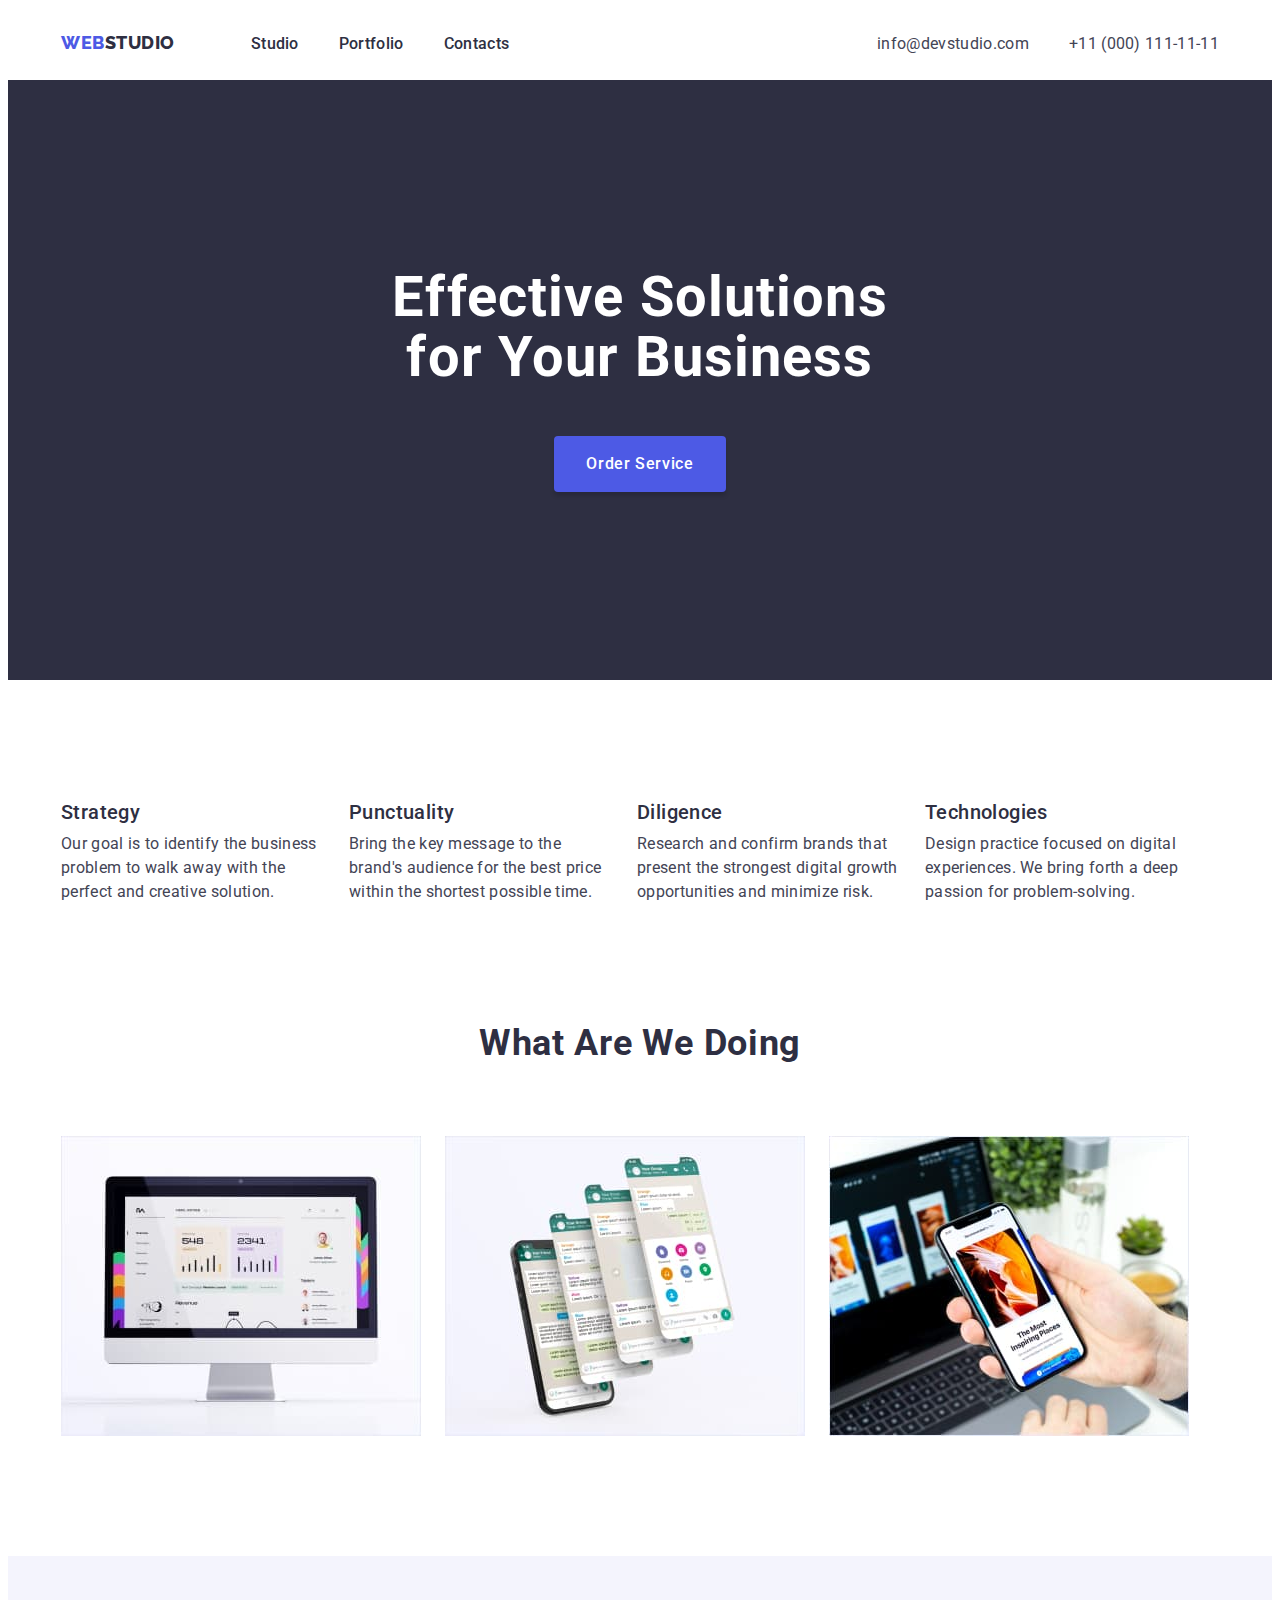
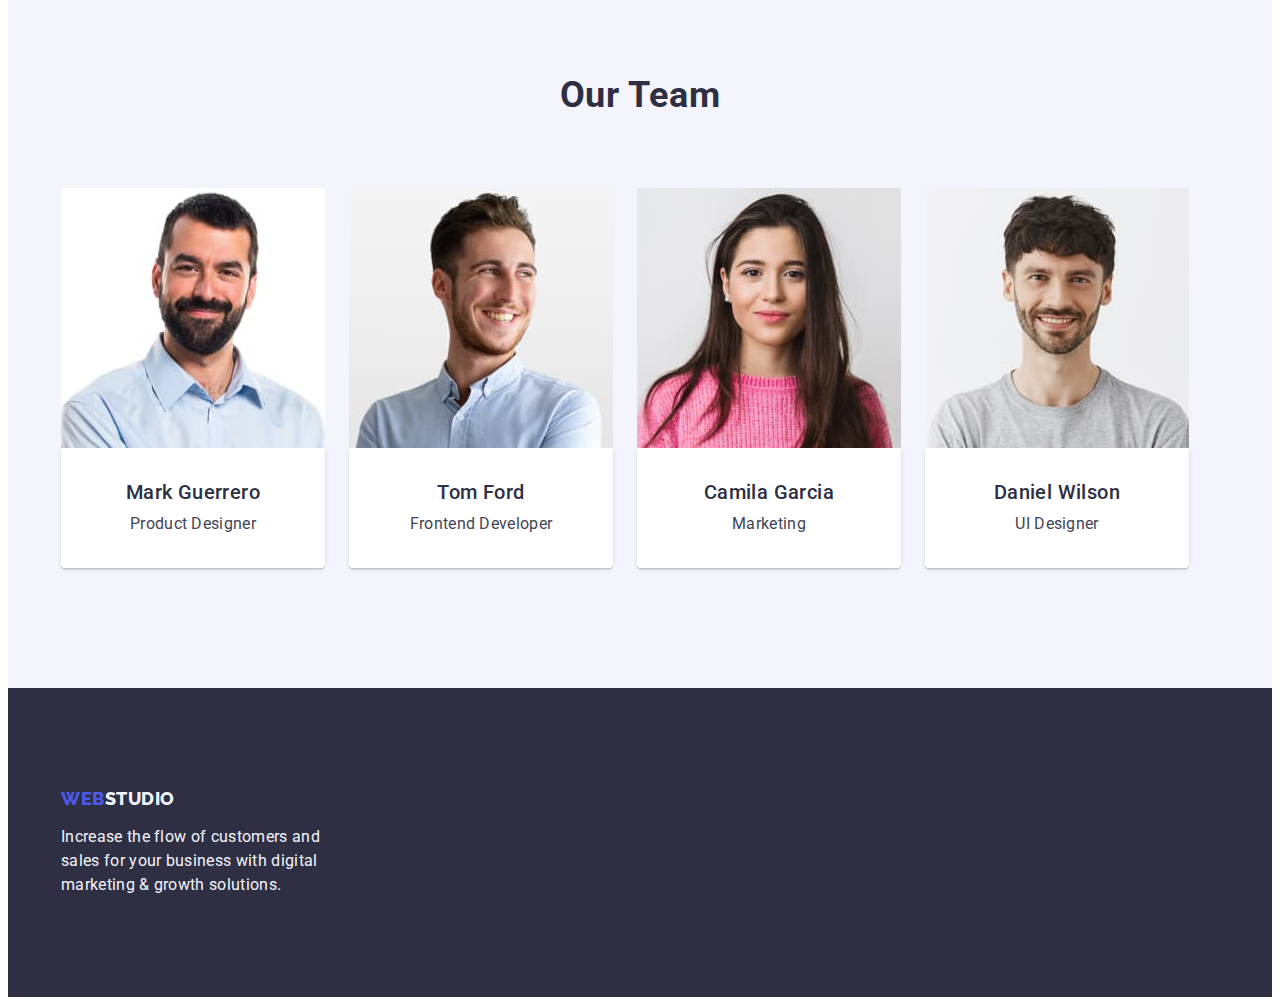
==== index.html @ d96dcd17 "Initial commit" ====
<!DOCTYPE html>
<html lang="en">
  <head>
    <meta charset="UTF-8" />
    <meta http-equiv="X-UA-Compatible" content="IE=edge" />
    <meta name="viewport" content="width=device-width, initial-scale=1.0" />
    <title>Студія</title>
    <link
      rel="stylesheet"
      href="https://cdnjs.cloudflare.com/ajax/libs/modern-normalize/1.1.0/modern-normalize.min.css"
      integrity="sha512-wpPYUAdjBVSE4KJnH1VR1HeZfpl1ub8YT/NKx4PuQ5NmX2tKuGu6U/JRp5y+Y8XG2tV+wKQpNHVUX03MfMFn9Q=="
      crossorigin="anonymous"
      referrerpolicy="no-referrer"
    />
    <link rel="stylesheet" href="./css/styles.css" />
    <link rel="preconnect" href="https://fonts.googleapis.com" />
    <link rel="preconnect" href="https://fonts.gstatic.com" crossorigin />
    <link
      href="https://fonts.googleapis.com/css2?family=Raleway:wght@800&family=Roboto:wght@400;500;600&display=swap"
      rel="stylesheet"
    />
  </head>

  <body>
    <header class="header">
      <div class="container  menu">
        <nav class="header-nav menu">
          <a class="title-first link" href="./index.html"
            >WEB<span class="title-last">Studio</span></a
          ><ul class="list menu list-nav">
            <li><a class="list-nav link" href="./index.html">Studio</a></li>
            <li>
              <a class="list-nav link" href="./portfolio.html">Portfolio</a>
            </li>
            <li><a class="list-nav link" href="">Contacts</a></li>
      </nav> 
      <address class="address">
        <ul class="list menu list-contact">
          <li>
            <a class="list-contact link" href="mailto:info@devstudio.com"
              >info@devstudio.com</a
            >
          </li>
          <li>
            <a class="list-contact link" href="tel:+110001111111">
              +11 (000) 111-11-11</a
            >
          </li>
        </ul>
      </address></div>
    </header>
    <main> 
      <section class="section-one" >
        <div class="container">
        <h1 class="header-one">Effective Solutions  for  Your Business</h1>
        <button class="button-order" type="button">Order Service</button>
      </div></section>
      <section class="section-two">
        <div class="container ">
        <h2 hidden  class ="section-two-title">Section two</h2>
        <ul class="list list-two">
          <li >
            <h3 class="list-item">Strategy</h3>
            <p class="list-item-description">
              Our goal is to identify the business problem to walk away with the
              perfect and creative solution.
            </p>
          </li>
          <li>
            <h3 class="list-item">Punctuality</h3>
            <p class="list-item-description">
              Bring the key message to the brand's audience for the best price
              within the shortest possible time.
            </p>
          </li>
          <li>
            <h3 class="list-item">Diligence</h3>
            <p class="list-item-description">
              Research and confirm brands that present the strongest digital
              growth opportunities and minimize risk.
            </p>
          </li>
          <li>
            <h3 class="list-item">Technologies</h3>
            <p class="list-item-description">
              Design practice focused on digital experiences. We bring forth a
              deep passion for problem-solving.
            </p>
          </li>
        </ul></div>
      </section>
      <section class="section-three" > <div class="container">
        <h2 class="header-section-three">What are we doing</h2>
        <ul class="list list-two">
          <li><img src="./images/laptop.jpg" alt="laptop" width="360" /></li>
          <li>
            <img src="./images/media.jpg" alt="social media" width="360" />
          </li>
          <li><img src="./images/phone.jpg" alt="Phone" width="360" /></li>
        </ul></div>
      </section>
      <section class="section-four">  <div class="container">
        <h2 class="header-section-four">Our Team</h2>
        <ul class="list list-four">
          <li>
            <img
              src="./images/teacherone.jpg"
              alt="Our Product Designer"
              width="264"
            />
            <div  class="list-section-four">
            <h3 class="list-employee">Mark Guerrero</h3>
            <p class="list-employee-description">Product Designer</p>
          
          </li>
          <li>
            <img
              src="./images/teachertwo.jpg"
              alt="Our Frontend Developer"
              width="264"
            /> <div class="list-section-four">
            <h3 class="list-employee">Tom Ford</h3>
            <p class="list-employee-description">Frontend Developer</p>
          </div></li>
          <li>
            <img
              src="./images/teacherthree.jpg"
              alt="Our Head of Marketing"
              width="264"
            /> <div class="list-section-four">
            <h3 class="list-employee">Camila Garcia</h3>
            <p class="list-employee-description">Marketing</p>
          </div></li>
          <li>
            <img
              src="./images/teacherfour.jpg"
              alt="Our UI Designer"
              width="264"
            /> <div class="list-section-four">
            <h3 class="list-employee">Daniel Wilson</h3>
            <p class="list-employee-description">UI Designer</p>
          </div></li>
        </ul></div>
      </section>
    </main>
    <footer class="section-footer">
      <div class="container">
      <a class="title-first link" href="./index.html"
        >WEB<span class="title-last-footer">Studio</span></a
      >
      <p class="footer-text">
        Increase the flow of customers and sales for your business with digital
        marketing & growth solutions.
      </p></div>
    </footer>
  </body>
</html>
---- css/styles.css ----
body {font-family: 'Roboto', sans-serif;color: #434455; background-color: #FFFFFF;}
:root{--brand-color:#434455;}

p,h1,h2,h3,h4,h5,h5{margin: 0;}
ul{margin: 0;padding-left: 0;}

img{display: block;}

.container {
    width: 1158px;
    padding-left: 15px;
    padding-right: 15px;
    margin: 0 auto;
}

/*HEADER*/
.title-first{font-family: "Raleway",
    sans-serif;
font-weight: 800;
font-size: 18px;
line-height: 1.17;
letter-spacing: 0.03em;
color: #4D5AE5;
text-transform: uppercase;
text-decoration:none; }

.title-last{font-family:"Raleway",
    sans-serif;
    font-weight: 800;
    font-size: 18px;
    line-height: 1.17;
    letter-spacing: 0.03em;
    color: #2e2f42;
    text-transform: uppercase; 
    text-decoration: none;
    margin-right: 76px;} 

.header{ padding-top: 24px; padding-bottom: 24px;
}
.header-nav{margin-right: auto;}

.menu{display: flex;}


/*ALL LISTS*/
.list {list-style: none; font-style: normal;}

/*NAVIGATION*/
.list-nav{
    font-weight: 500;
    font-size: 16px;
    line-height: 1.5;
    letter-spacing: 0.02em;
    color: #2E2F42;
    text-decoration: none;
    gap:40px;
 }


.link:hover{color: #404bbf;}
.link:focus{color: #404bbf;}
.link{text-decoration: none;}

 /*NAVIGATION-CONTACT*/
.list-contact{font-style: normal;
    font-size: 16px;
    line-height: 1.5;
    letter-spacing: 0.02em;
    color:var(--brand-color); 
    text-decoration: none;
    gap:40px;}


/* SECTION ONE */ 
.section-one {
    background-color: #2e2f42;
    padding: 188px 0px;
}

.header-one{
    font-size: 56px;
    line-height: 1.07;
    letter-spacing: 0.02em;
    color: #FFFFFF;
    text-align: center;
    width: 498px;
    margin: 0 auto
    }


.button-order{font-family: "Roboto", sans-serif;
    font-weight: 500;
    font-size: 16px;
    line-height: 1.5;
    letter-spacing: 0.04em;
    color: #FFFFFF;
    background-color: #4D5AE5;
    cursor:pointer;
    box-shadow: 0px 4px 4px rgba(0, 0, 0, 0.15);
    text-transform: capitalize;
    border-radius: 4px;
    display: block; 
    margin: 0 auto;
    border:none;
    padding: 16px 32px;
    margin-top: 48px;
}

.button-order:hover{background-color: #404bbf;}
.button-order:focus{background-color: #404bbf;}

/*SECTION TWO*/

.section-two{ padding-top: 120px;
padding-bottom: 120px;}

.list-two{display: flex;
gap: 24px;}

.list-item{font-weight: 500;
    font-size: 20px;
    line-height: 1.2;
    letter-spacing: 0.02em;
    color: #2E2F42;
    width: 264px;
    margin-bottom: 8px;}

.list-item-description{font-size: 16px;
    line-height: 1.5;
    letter-spacing: 0.02em;
    color:var(--brand-color);
    width: 264px; }

/*SECTION THREE*/
.header-section-three{
    font-size: 36px;
    line-height: 1.11;
    text-align: center;
    letter-spacing: 0.02em;
    color: #2E2F42;
    text-transform: capitalize;
    margin-bottom: 72px;}

.section-three{
padding-bottom: 120px;}

/*SECTION FOUR*/

.section-four{background: #F4F4FD;
    padding-bottom: 120px;padding-top: 120px;
}
.list-four {   
     display: flex;gap: 24px;
}
.header-section-four {
    font-size: 36px;
    line-height: 1.11;
    text-align: center;
    letter-spacing: 0.02em;
    color: #2E2F42;
    text-transform: capitalize;
    margin-bottom: 72px;
}
.list-employee {
    font-weight: 500;
    font-size: 20px;
    line-height: 1.2;
    letter-spacing: 0.02em;
    color: #2E2F42;
    text-align: center;;

}
.list-employee-description {
    font-size: 16px;
    line-height: 1.5;
    letter-spacing: 0.02em;
    color: var(--brand-color);
    text-align: center;margin-top: 8px;}


.list-section-four{background-color: #FFFFFF;
    padding: 32px 16px;
    box-shadow: 0px 1px 6px rgba(46, 47, 66, 0.08), 0px 1px 1px rgba(46, 47, 66, 0.16), 0px 2px 1px rgba(46, 47, 66, 0.08);
    border-radius: 0px 0px 4px 4px;
}
/*FOOTER*/
.section-footer {background-color: #2E2F42; 
    padding-top: 100px; 
    padding-bottom:100px;}

.title-first {
    font-family: "Raleway",
        sans-serif;
    font-weight: 800;
    font-size: 18px;
    line-height: 1.17;
    letter-spacing: 0.03em;
    color: #4D5AE5;
    text-transform: uppercase;
    text-decoration: none;

}

.title-last-footer {
    font-family: "Raleway",
        sans-serif;
    font-weight: 800;
    font-size: 18px;
    line-height: 1.17;
    letter-spacing: 0.03em;
    color: #F4F4FD;
    text-transform: uppercase;
    text-decoration: none;
}
.footer-text {
    font-size: 16px;
    line-height: 1.5;
    letter-spacing: 0.02em;
    color: #F4F4FD;margin-top: 16px;
    width: 264px;}

/*PORTFOLIO PAGE*/
.section-portfolio{padding-top: 96px;
    padding-bottom: 120px;}


.header-portfolio { 
    padding-top: 24px;
    padding-bottom: 24px;border-bottom: 1px solid #E7E9FC;
    box-shadow: 0px 2px 1px rgba(46, 47, 66, 0.08), 0px 1px 1px rgba(46, 47, 66, 0.16), 0px 1px 6px rgba(46, 47, 66, 0.08);}

.portfolio-nav{display: flex;justify-content: center;
    gap: 24px;
    margin-bottom: 72px;}

.button-nav {font-family: "Roboto", sans-serif;
    font-style: normal;
    font-weight: 500;
    font-size: 16px;
    line-height: 1.5;
    letter-spacing: 0.04em;
    color: #4d5ae5;
    background-color: #F4F4FD;
    cursor: pointer;
    border: 1px solid #E7E9FC;
    border-radius: 4px;
    padding: 12px 24px;
    }
.button-nav:is(:hover, :focus) {color: #FFFFFF;background-color: #404BBF;}

.portfolio-list{display: flex; 
    flex-wrap: wrap;
    row-gap:48px;
    column-gap: 24px;
}

.portfolio-list-wrapper{padding:32px 16px;border: 1px solid #E7E9FC;border-top:none;}

.portfolio-head{
    font-style: normal;
    font-weight: 500;
    font-size: 20px;
    line-height: 1.2;
    letter-spacing: 0.02em;
    color: #2E2F42;
margin-bottom: 8px;}

.portfolio-head-paragraph{
    font-style: normal;
    font-size: 16px;
    line-height: 1.5;
    letter-spacing: 0.02em;
    color: #434455;}
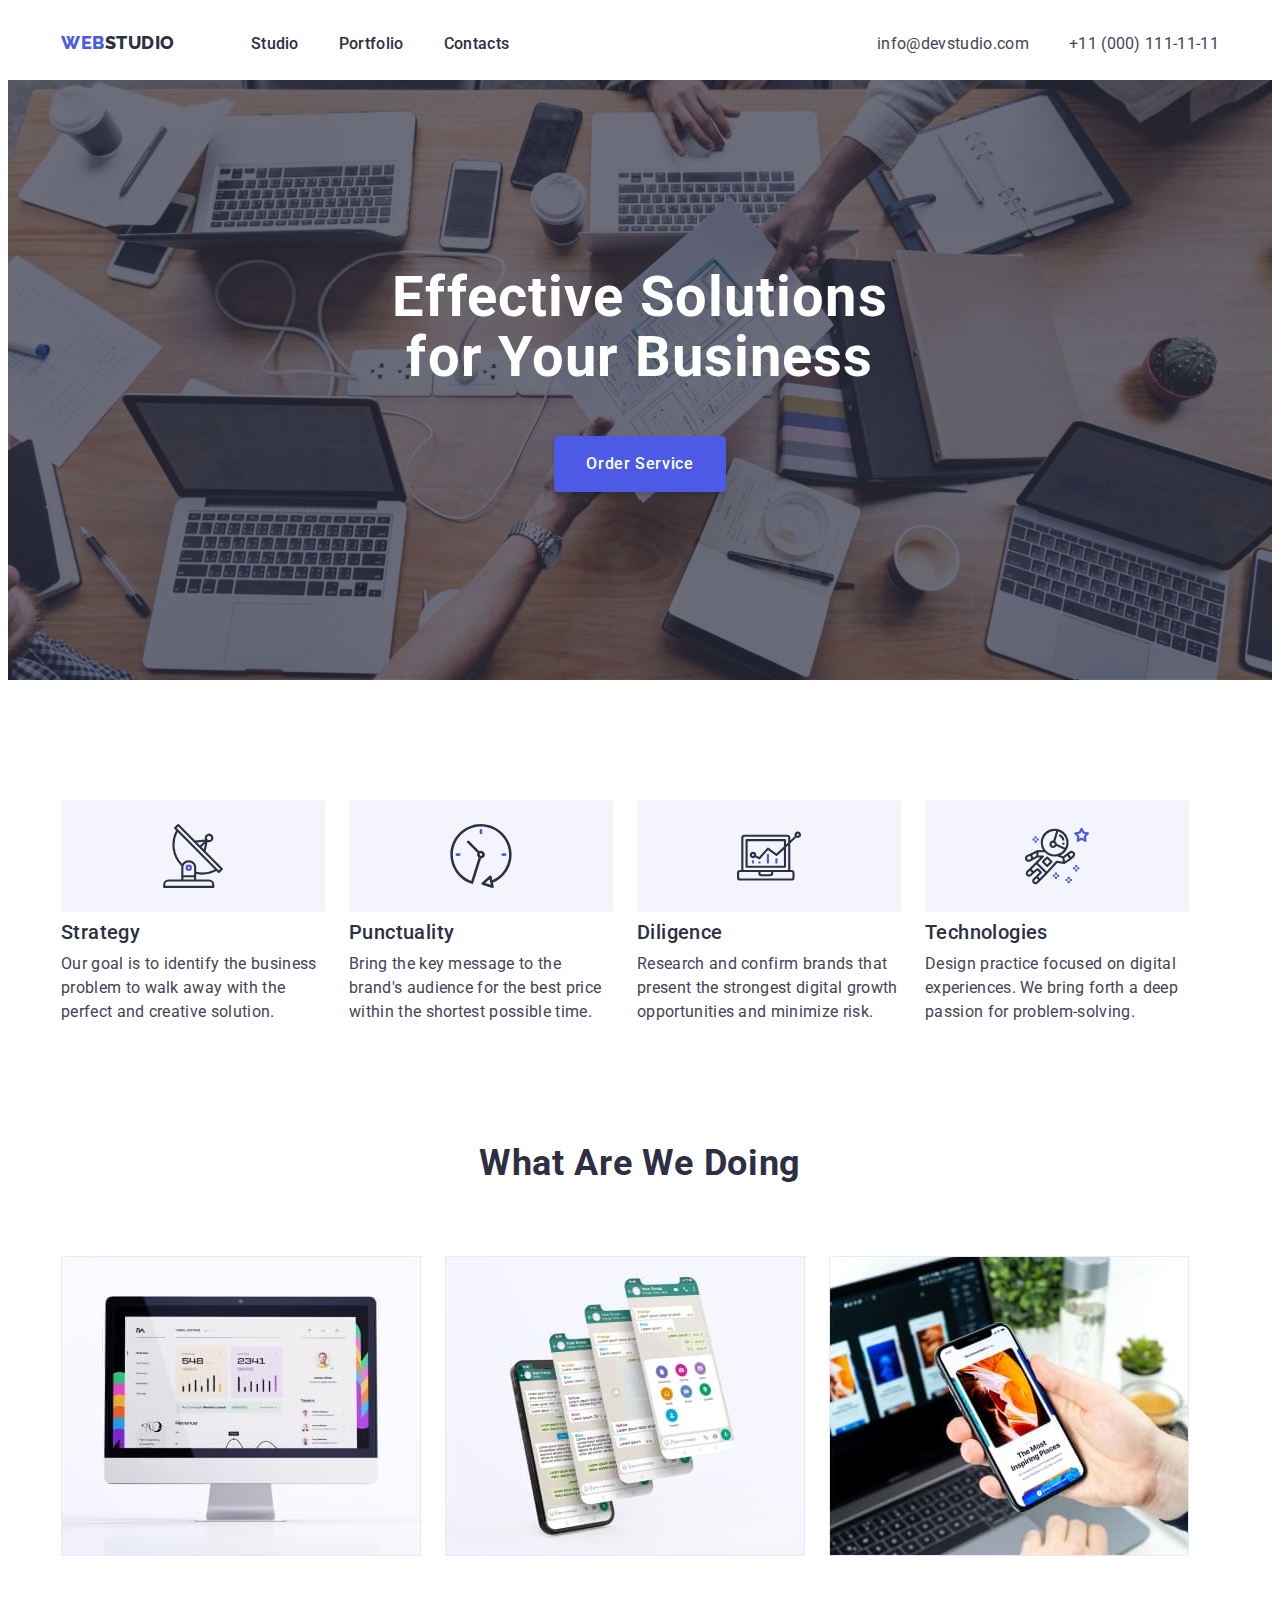
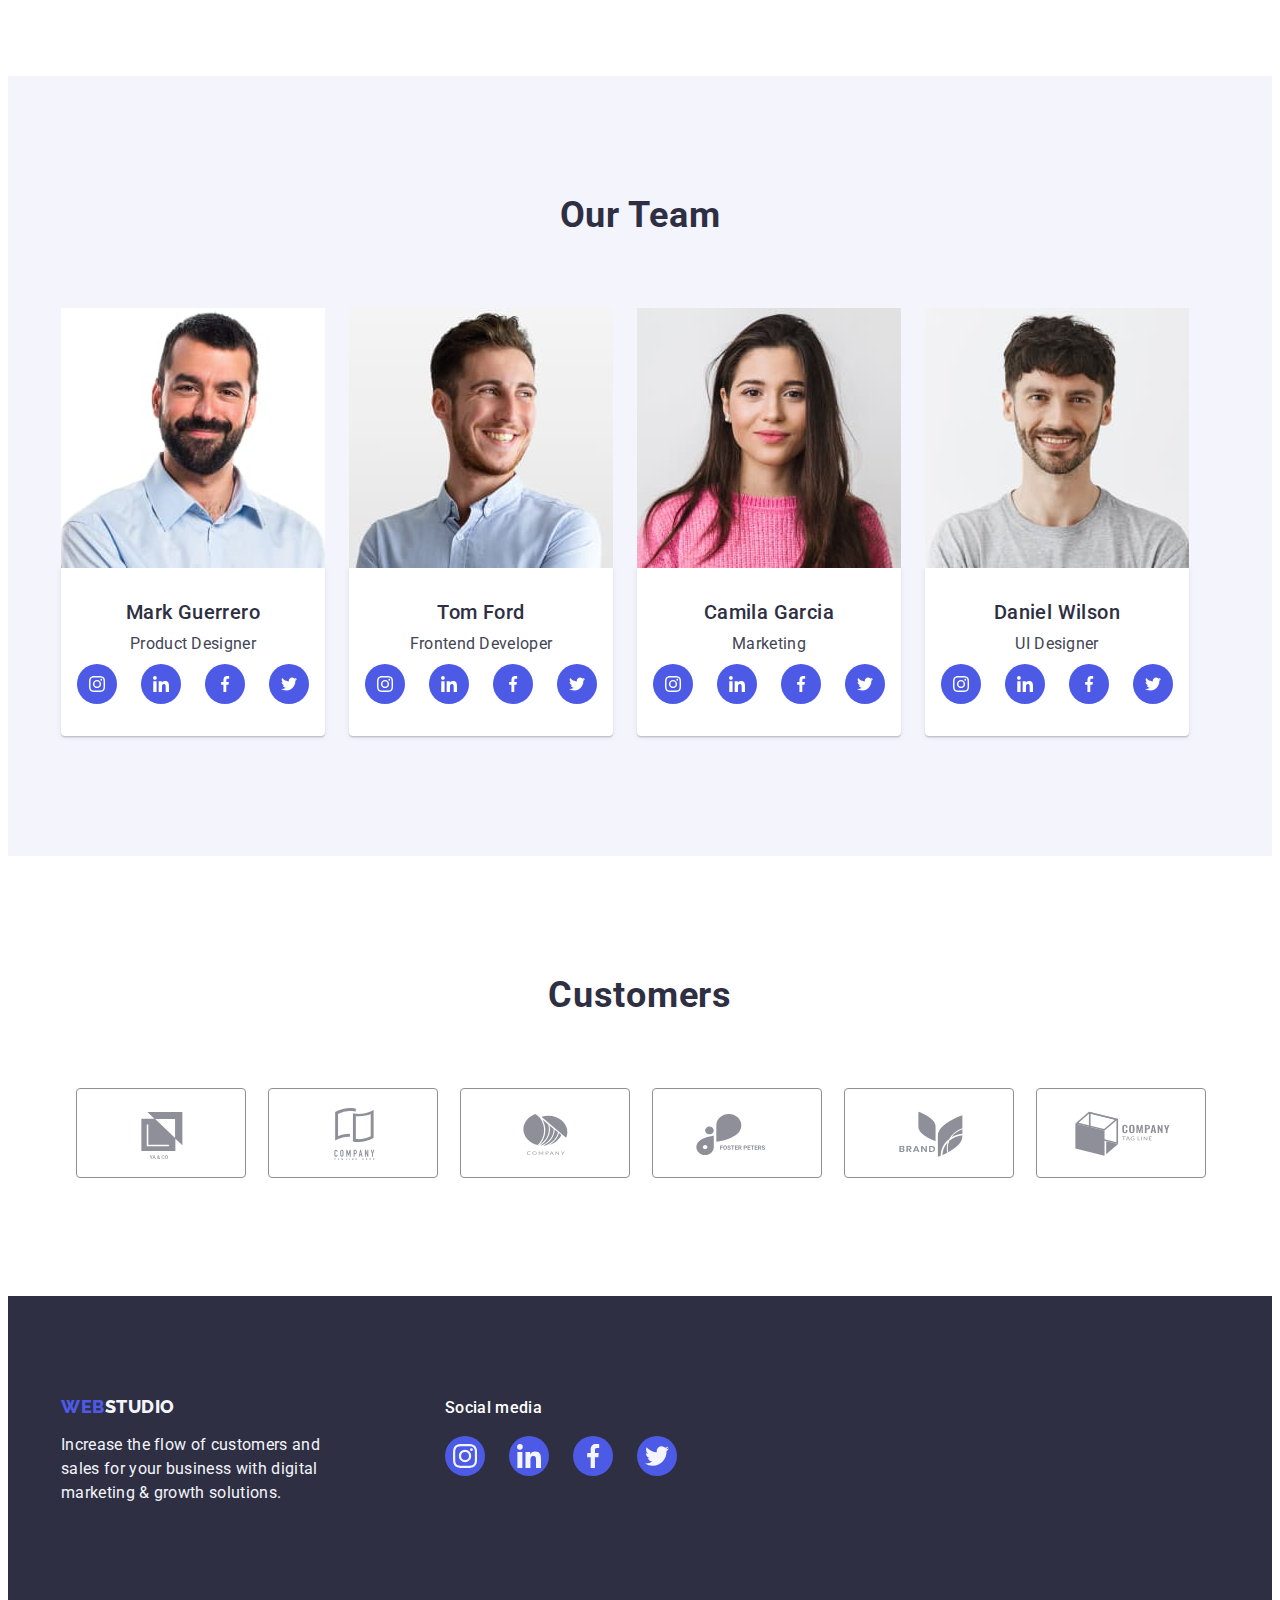
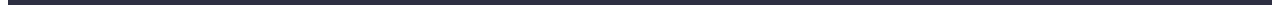
==== commit a3cd8c5d: "finish" ====
--- a/index.html
+++ b/index.html
@@ -59,7 +59,12 @@
         <div class="container ">
         <h2 hidden  class ="section-two-title">Section two</h2>
         <ul class="list list-two">
-          <li >
+          <li>
+            <div class="sec-two-wrapper">
+          <svg class=".sec-two-img" width="64" height="64">
+          <use href="./images/symbol-def.svg#icon-antenna"></use>
+            </svg>
+            </div>
             <h3 class="list-item">Strategy</h3>
             <p class="list-item-description">
               Our goal is to identify the business problem to walk away with the
@@ -67,6 +72,11 @@
             </p>
           </li>
           <li>
+            <div class="sec-two-wrapper">
+          <svg class=".sec-two-img" width="64" height="64">
+          <use href="./images/symbol-def.svg#icon-clock"></use>
+            </svg>
+            </div>
             <h3 class="list-item">Punctuality</h3>
             <p class="list-item-description">
               Bring the key message to the brand's audience for the best price
@@ -74,6 +84,11 @@
             </p>
           </li>
           <li>
+            <div class="sec-two-wrapper">
+          <svg class=".sec-two-img" width="64" height="64">
+          <use href="./images/symbol-def.svg#icon-diagram"></use>
+            </svg>
+            </div>
             <h3 class="list-item">Diligence</h3>
             <p class="list-item-description">
               Research and confirm brands that present the strongest digital
@@ -81,6 +96,11 @@
             </p>
           </li>
           <li>
+            <div class="sec-two-wrapper">
+          <svg class=".sec-two-img" width="64" height="64">
+          <use href="./images/symbol-def.svg#icon-astronaut"></use>
+            </svg>
+            </div>
             <h3 class="list-item">Technologies</h3>
             <p class="list-item-description">
               Design practice focused on digital experiences. We bring forth a
@@ -111,7 +131,26 @@
             <div  class="list-section-four">
             <h3 class="list-employee">Mark Guerrero</h3>
             <p class="list-employee-description">Product Designer</p>
-          
+              <ul class="team-soc-list list">
+                <li class="team-soc-item">
+                <a class="team-soc-link link" href>
+                  <svg class="team-soc-icon" width="16" height="16">
+                  <use href="./images/symbol-def.svg#icon-instagram"></use>
+                </svg></a></li>
+                <li class="team-soc-item"><a href="" class="team-soc-link link">
+                  <svg class="team-soc-icon" width="16" height="16">
+                  <use href="./images/symbol-def.svg#icon-linkedin"></use>
+                </svg></a></li>
+                <li class="team-soc-item">
+                  <a href="" class="team-soc-link link">
+                  <svg class="team-soc-icon" width="16" height="16">
+                  <use href="./images/symbol-def.svg#icon-facebook"></use>
+                </svg></a></li>
+                <li class="team-soc-item"><a href="" class="team-soc-link link">
+                  <svg class="team-soc-icon" width="16" height="16">
+                  <use href="./images/symbol-def.svg#icon-twitter"></use>
+                </svg></a></li>
+              </ul>
           </li>
           <li>
             <img
@@ -121,7 +160,26 @@
             /> <div class="list-section-four">
             <h3 class="list-employee">Tom Ford</h3>
             <p class="list-employee-description">Frontend Developer</p>
-          </div></li>
+            <ul class="team-soc-list list">
+                <li class="team-soc-item">
+                <a class="team-soc-link link" href>
+                  <svg class="team-soc-icon" width="16" height="16">
+                  <use href="./images/symbol-def.svg#icon-instagram"></use>
+                </svg></a></li>
+                <li class="team-soc-item"><a href="" class="team-soc-link link">
+                  <svg class="team-soc-icon" width="16" height="16">
+                  <use href="./images/symbol-def.svg#icon-linkedin"></use>
+                </svg></a></li>
+                <li class="team-soc-item">
+                  <a href="" class="team-soc-link link">
+                  <svg class="team-soc-icon" width="16" height="16">
+                  <use href="./images/symbol-def.svg#icon-facebook"></use>
+                </svg></a></li>
+                <li class="team-soc-item"><a href="" class="team-soc-link link">
+                  <svg class="team-soc-icon" width="16" height="16">
+                  <use href="./images/symbol-def.svg#icon-twitter"></use>
+                </svg></a></li>
+              </ul></div></li>
           <li>
             <img
               src="./images/teacherthree.jpg"
@@ -130,7 +188,26 @@
             /> <div class="list-section-four">
             <h3 class="list-employee">Camila Garcia</h3>
             <p class="list-employee-description">Marketing</p>
-          </div></li>
+            <ul class="team-soc-list list">
+              <li class="team-soc-item">
+                <a class="team-soc-link link" href>
+                  <svg class="team-soc-icon" width="16" height="16">
+                  <use href="./images/symbol-def.svg#icon-instagram"></use>
+                </svg></a></li>
+              <li class="team-soc-item"><a href="" class="team-soc-link link">
+                  <svg class="team-soc-icon" width="16" height="16">
+                  <use href="./images/symbol-def.svg#icon-linkedin"></use>
+                </svg></a></li>
+               <li class="team-soc-item">
+                  <a href="" class="team-soc-link link">
+                  <svg class="team-soc-icon" width="16" height="16">
+                  <use href="./images/symbol-def.svg#icon-facebook"></use>
+                </svg></a></li>
+              <li class="team-soc-item"><a href="" class="team-soc-link link">
+                  <svg class="team-soc-icon" width="16" height="16">
+                  <use href="./images/symbol-def.svg#icon-twitter"></use>
+                </svg></a></li>
+              </ul></div></li>
           <li>
             <img
               src="./images/teacherfour.jpg"
@@ -139,12 +216,70 @@
             /> <div class="list-section-four">
             <h3 class="list-employee">Daniel Wilson</h3>
             <p class="list-employee-description">UI Designer</p>
-          </div></li>
+            <ul class="team-soc-list list">
+                <li class="team-soc-item">
+                <a class="team-soc-link link" href>
+                  <svg class="team-soc-icon" width="16" height="16">
+                  <use href="./images/symbol-def.svg#icon-instagram"></use>
+                </svg></a></li>
+                <li class="team-soc-item"><a href="" class="team-soc-link link">
+                  <svg class="team-soc-icon" width="16" height="16">
+                  <use href="./images/symbol-def.svg#icon-linkedin"></use>
+                </svg></a></li>
+                <li class="team-soc-item">
+                  <a href="" class="team-soc-link link">
+                  <svg class="team-soc-icon" width="16" height="16">
+                  <use href="./images/symbol-def.svg#icon-facebook"></use>
+                </svg></a></li>
+                <li class="team-soc-item"><a href="" class="team-soc-link link">
+                  <svg class="team-soc-icon" width="16" height="16">
+                  <use href="./images/symbol-def.svg#icon-twitter"></use>
+                </svg></a></li>
+              </ul></div></li>
         </ul></div>
       </section>
+      <section class="section-five">
+        <div class="container">
+        <h2 class="header-section-four ">Customers</h2>
+          <ul class="customers-list list">
+            <li class="customers-item">
+              <a href="" class="customers-link link">
+              <svg class="customers-icon" width="104" height="56">
+                <use href="./images/symbol-def.svg#icon-Logo" ></use>
+              </svg>  </a></li>
+            <li class="customers-item">
+              <a href="" class="customers-link link">
+              <svg class="customers-icon" width="104" height="56">
+                <use href="./images/symbol-def.svg#icon-Logoon" ></use>
+              </svg>  </a></li>
+            <li class="customers-item">
+              <a href="" class="customers-link link">
+              <svg class="customers-icon" width="104" height="56">
+                <use href="./images/symbol-def.svg#icon-Logotw"></use>
+              </svg>  </a></li>
+            <li class="customers-item">
+              <a href="" class="customers-link link">
+              <svg class="customers-icon" width="104" height="56">
+                <use href="./images/symbol-def.svg#icon-Logoth"></use>
+              </svg>  </a></li>
+            <li class="customers-item">
+              <a href="" class="customers-link link">
+              <svg class="customers-icon" width="104" height="56">
+                <use href="./images/symbol-def.svg#icon-Logofo"></use>
+              </svg>  </a></li>
+            <li class="customers-item">
+              <a href="" class="customers-link link">
+              <svg class="customers-icon" width="104" height="56">
+                <use href="./images/symbol-def.svg#icon-Logofiv"></use>
+              </svg>  </a></li>
+          </ul>
+        </div>
+      </section>
+
     </main>
     <footer class="section-footer">
-      <div class="container">
+      <div class="container footer-wrapper">
+      <div>
       <a class="title-first link" href="./index.html"
         >WEB<span class="title-last-footer">Studio</span></a
       >
@@ -152,6 +287,29 @@
         Increase the flow of customers and sales for your business with digital
         marketing & growth solutions.
       </p></div>
+      <div class=" second-item-wrapper">
+        <h4 class="soc-media-footer">Social media</h4>
+        <ul class="footer-soc-list list">
+          <li class="footer-soc-item">
+            <a class="footer-soc-link link" href>
+            <svg class="footer-soc-icon" width="24" height="24">
+            <use href="./images/symbol-def.svg#icon-instagram"></use>
+            </svg></a></li>
+          <li class="footer-soc-item"><a href="" class="footer-soc-link link">
+            <svg class="footer-soc-icon" width="24" height="24">
+            <use href="./images/symbol-def.svg#icon-linkedin"></use>
+            </svg></a></li>
+          <li class="footer-soc-item">
+            <a href="" class="footer-soc-link link">
+            <svg class="footer-soc-icon" width="24" height="24">
+            <use href="./images/symbol-def.svg#icon-facebook"></use>
+            </svg></a></li>
+          <li class="footer-soc-item"><a href="" class="footer-soc-link link">
+            <svg class="footer-soc-icon" width="24" height="24">
+            <use href="./images/symbol-def.svg#icon-twitter"></use>
+            </svg></a></li>
+              </ul></div>
+      </div>
     </footer>
   </body>
 </html>
--- a/css/styles.css
+++ b/css/styles.css
@@ -14,7 +14,8 @@
 }
 
 /*HEADER*/
-.title-first{font-family: "Raleway",
+.title-first{
+    font-family: "Raleway",
     sans-serif;
 font-weight: 800;
 font-size: 18px;
@@ -74,7 +75,12 @@
 /* SECTION ONE */ 
 .section-one {
     background-color: #2e2f42;
+    background-image: linear-gradient(rgba(46, 47, 66, 0.7),rgba(46, 47, 66, 0.7)), url(../images/people-office\ 1\(1\).jpg);
+    background-repeat: no-repeat;
+    background-position: center;
+    background-size: cover;
     padding: 188px 0px;
+
 }
 
 .header-one{
@@ -111,11 +117,23 @@
 
 /*SECTION TWO*/
 
-.section-two{ padding-top: 120px;
-padding-bottom: 120px;}
-
-.list-two{display: flex;
-gap: 24px;}
+.section-two{ 
+    padding-top: 120px;
+    padding-bottom: 120px;}
+
+.list-two{
+    display: flex;
+    gap: 24px;}
+
+.sec-two-wrapper{    
+    display: flex;
+    justify-content: center;
+    align-items: center;
+    background-color: #F4F4FD;
+    height: 112px;
+    border-radius: 4px;
+    margin-bottom: 8px;
+}
 
 .list-item{font-weight: 500;
     font-size: 20px;
@@ -142,7 +160,7 @@
     margin-bottom: 72px;}
 
 .section-three{
-padding-bottom: 120px;}
+    padding-bottom: 120px;}
 
 /*SECTION FOUR*/
 
@@ -183,14 +201,90 @@
     box-shadow: 0px 1px 6px rgba(46, 47, 66, 0.08), 0px 1px 1px rgba(46, 47, 66, 0.16), 0px 2px 1px rgba(46, 47, 66, 0.08);
     border-radius: 0px 0px 4px 4px;
 }
+
+.team-soc-list{display:flex;
+    justify-content: center;
+    gap:24px;
+    margin-top: 8px;
+
+}
+.team-soc-item{
+    width: 40px;
+    height: 40px;
+}
+.team-soc-link{
+    width: 100%;
+    height: 100%;
+    border-radius: 50%;
+    background-color: #4D5AE5;
+    display:flex;
+    justify-content: center;
+    align-items: center;
+
+}
+.team-soc-link:is(:hover, :focus){
+background-color:#404bbf;
+}
+
+.team-soc-icon{
+    fill:#FFFFFF ;
+}
+
+/*---------------------SECTION FIVE--------------*/
+
+.section-five{
+    padding-bottom: 120px;
+    padding-top: 120px;
+}
+.customers-list{
+    display: flex;
+    justify-content: center;
+    align-items: center;
+    gap: 24px;
+}
+.customers-item{
+    width: 168px;
+    height: 88px;
+
+    }
+
+.customers-link{
+
+    width: 100%;
+    height: 100%;
+    display: flex;
+    justify-content: center;
+    align-items: center;
+    border-radius: 4px;
+    border: 1px solid #8E8F99;
+        
+}
+.customers-icon{
+    fill:#8E8F99;
+}
+
+.customers-link:is(:hover,:focus)
+{border-color:#404bbf;
+
+}
+.customers-link:is(:hover, :focus) > .customers-icon{
+    fill: #404bbf;
+}
+
+    
+
 /*FOOTER*/
 .section-footer {background-color: #2E2F42; 
     padding-top: 100px; 
     padding-bottom:100px;}
 
+.footer-wrapper{
+    display: flex;
+}
+
 .title-first {
     font-family: "Raleway",
-        sans-serif;
+    sans-serif;
     font-weight: 800;
     font-size: 18px;
     line-height: 1.17;
@@ -203,7 +297,7 @@
 
 .title-last-footer {
     font-family: "Raleway",
-        sans-serif;
+    sans-serif;
     font-weight: 800;
     font-size: 18px;
     line-height: 1.17;
@@ -218,6 +312,46 @@
     letter-spacing: 0.02em;
     color: #F4F4FD;margin-top: 16px;
     width: 264px;}
+
+/*-----------SOCIALMEDIA-FOOTER------*/
+.second-item-wrapper{
+    margin-left: 120px;
+}
+.soc-media-footer{
+    font-weight: 500;
+    font-size: 16px;
+    line-height: 1.5;
+    letter-spacing: 0.02em;
+     color: #FFFFFF;
+     margin-bottom: 16px;
+
+}
+
+.footer-soc-list {
+    display:flex;
+    gap: 24px;
+}
+
+.footer-soc-item {
+    width: 40px;
+    height: 40px;
+}
+.footer-soc-link {
+    width: 100%;
+    height: 100%;
+    border-radius: 50%;
+    background-color: #4D5AE5;
+    display: flex;
+    justify-content: center;
+    align-items: center;
+
+}
+.footer-soc-icon{
+    fill: #F4F4FD;
+}
+.footer-soc-link:is(:hover,:focus){
+    background-color: #404bbf;
+}
 
 /*PORTFOLIO PAGE*/
 .section-portfolio{padding-top: 96px;
@@ -246,7 +380,9 @@
     border-radius: 4px;
     padding: 12px 24px;
     }
-.button-nav:is(:hover, :focus) {color: #FFFFFF;background-color: #404BBF;}
+.button-nav:is(:hover, :focus) {color: #FFFFFF;background-color: #404BBF;
+border: none;
+box-shadow: 0px 3px 1px rgba(0, 0, 0, 0.1), 0px 2px 1px rgba(0, 0, 0, 0.08), 0px 2px 2px rgba(0, 0, 0, 0.12);}
 
 .portfolio-list{display: flex; 
     flex-wrap: wrap;
@@ -255,7 +391,9 @@
 }
 
 .portfolio-list-wrapper{padding:32px 16px;border: 1px solid #E7E9FC;border-top:none;}
-
+.portfolio-li-wrapper:is(:hover, :focus){
+    box-shadow: 0px 1px 6px rgba(46, 47, 66, 0.08), 0px 1px 1px rgba(46, 47, 66, 0.16), 0px 2px 1px rgba(46, 47, 66, 0.08);
+}
 .portfolio-head{
     font-style: normal;
     font-weight: 500;
@@ -263,7 +401,7 @@
     line-height: 1.2;
     letter-spacing: 0.02em;
     color: #2E2F42;
-margin-bottom: 8px;}
+    margin-bottom: 8px;}
 
 .portfolio-head-paragraph{
     font-style: normal;
